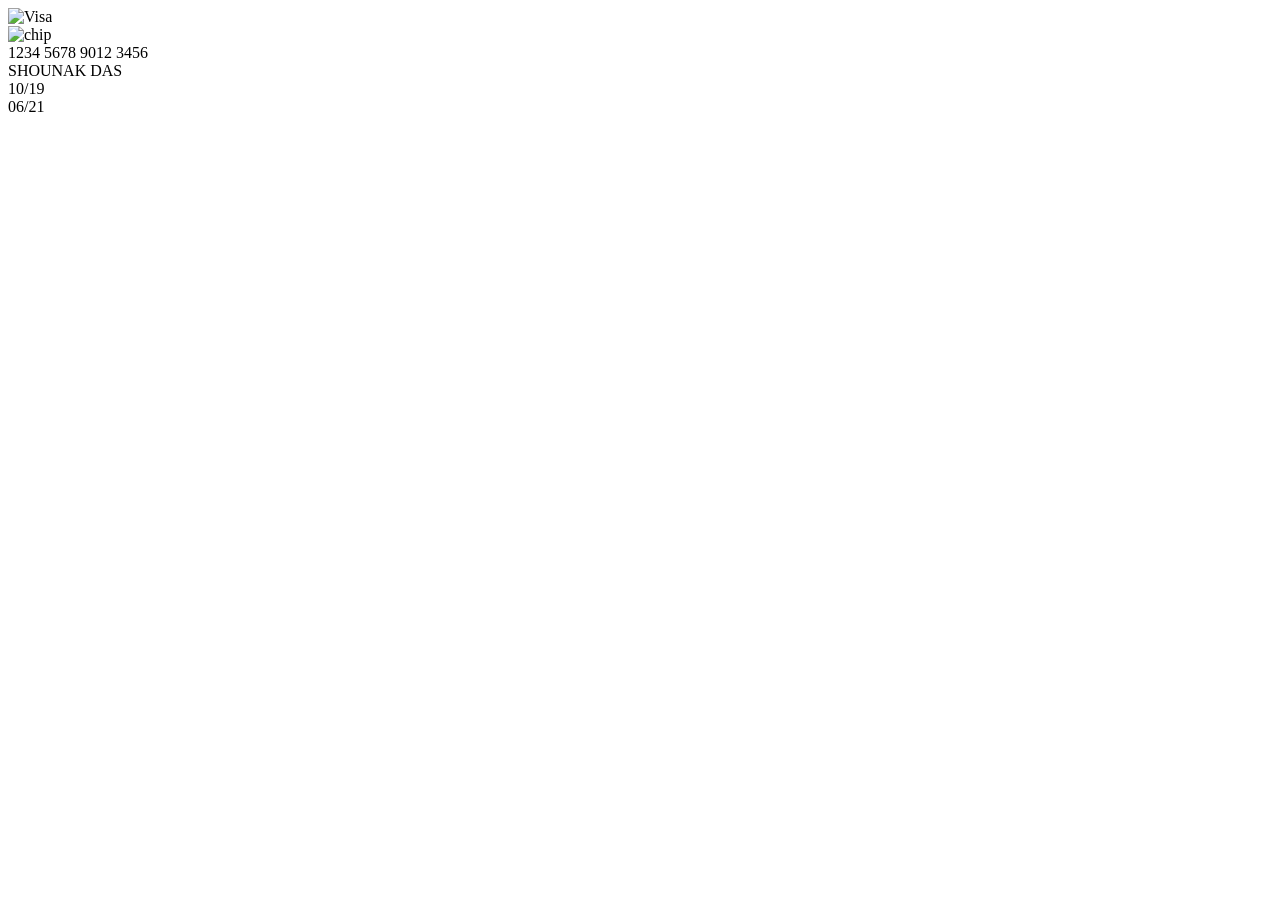
==== C44-GlassMorphismDebitCard/index.html @ c0e9c659 "added index.html" ====
<!DOCTYPE html>
<html lang="en">

<head>
    <meta charset="UTF-8" />
    <meta http-equiv="X-UA-Compatible" content="IE=edge" />
    <meta name="viewport" content="width=device-width, initial-scale=1.0" />
    <link rel="stylesheet" href="index.css" />
    <link rel="preconnect" href="https://fonts.gstatic.com">
    <link href="https://fonts.googleapis.com/css2?family=Josefin+Sans:wght@300;400&display=swap" rel="stylesheet">
    <link href="https://fonts.googleapis.com/css2?family=Nunito:wght@300;400&display=swap" rel="stylesheet">
    <title>Glassmorphism Debit Card</title>
</head>

<body>
    <div class="circles">
        <div class="circle circle-1"></div>
        <div class="circle circle-2"></div>
    </div>

    <div class="card-group">
        <div class="card">
            <div class="logo"><img
                    src=""
                    alt="Visa"></div>
            <div class="chip"><img src=""
                    alt="chip"></div>
            <div class="number">1234 5678 9012 3456</div>
            <div class="name">SHOUNAK DAS</div>
            <div class="from">10/19</div>
            <div class="to">06/21</div>
            <div class="ring"></div>
        </div>
    </div>
</body>

</html>
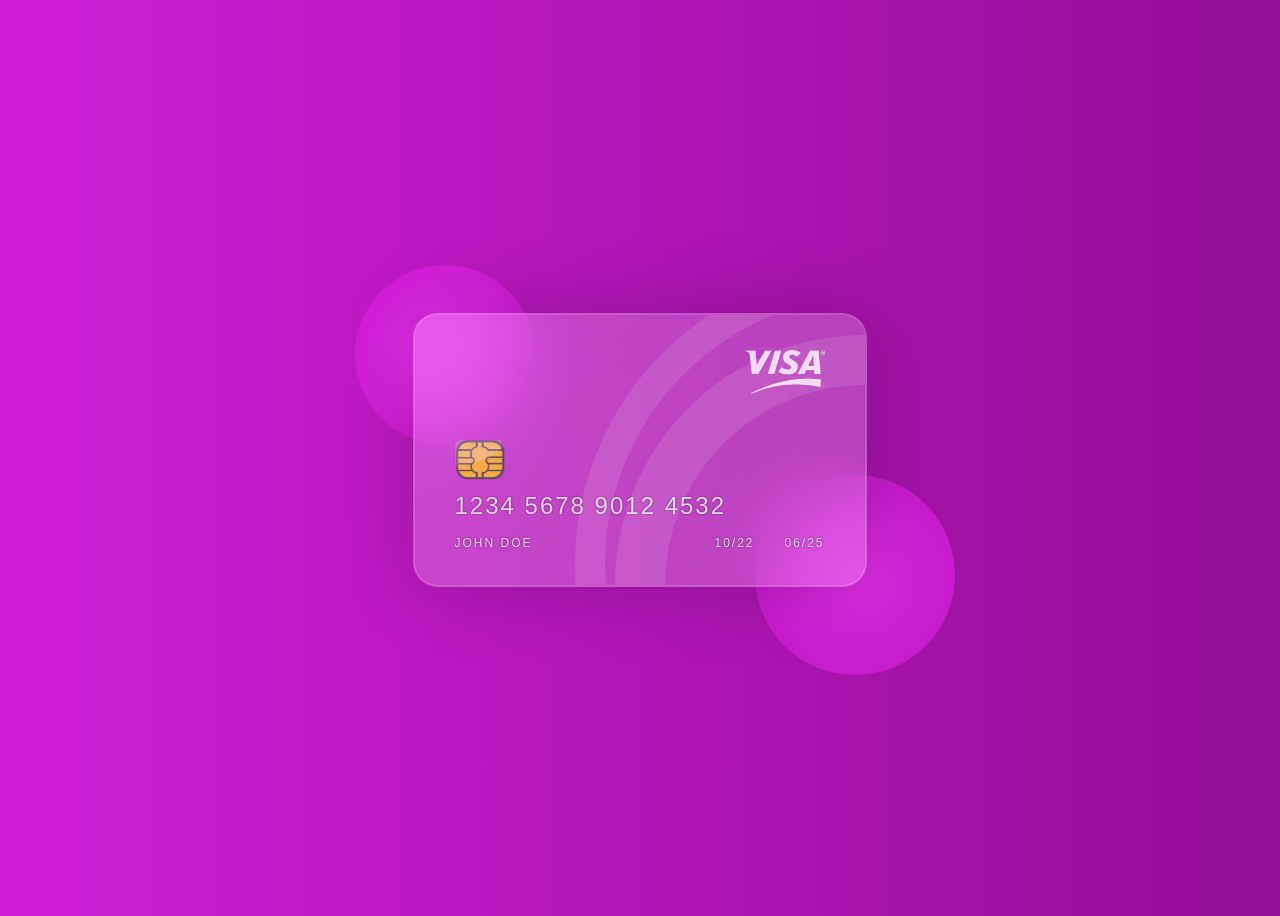
==== commit a0bf4b1a: "added GlassMorphismDebitCard files" ====
--- a/C44-GlassMorphismDebitCard/index.html
+++ b/C44-GlassMorphismDebitCard/index.html
@@ -21,14 +21,14 @@
     <div class="card-group">
         <div class="card">
             <div class="logo"><img
-                    src=""
+                    src="./visa.png"
                     alt="Visa"></div>
-            <div class="chip"><img src=""
+            <div class="chip"><img src="./chip.png"
                     alt="chip"></div>
-            <div class="number">1234 5678 9012 3456</div>
-            <div class="name">SHOUNAK DAS</div>
-            <div class="from">10/19</div>
-            <div class="to">06/21</div>
+            <div class="number">1234 5678 9012 4532</div>
+            <div class="name">JOHN DOE</div>
+            <div class="from">10/22</div>
+            <div class="to">06/25</div>
             <div class="ring"></div>
         </div>
     </div>
--- a/C44-GlassMorphismDebitCard/index.css
+++ b/C44-GlassMorphismDebitCard/index.css
@@ -0,0 +1,144 @@
+:root {
+    font-size: 24px;
+  }
+  
+  body {
+    background: #c614cc;
+    /* fallback for old browsers */
+    background: linear-gradient(to left, #920f96, #cf1ed5);
+    height: 100vh;
+    font-family: "Josefin Sans", sans-serif;
+  }
+  
+  /* Background circles start */
+  .circle {
+    position: absolute;
+    border-radius: 50%;
+    background: radial-gradient(#e634ec, #c614cc);
+  }
+  .circles {
+    position: absolute;
+    height: 270px;
+    width: 450px;
+    top: 50%;
+    left: 50%;
+    transform: translate(-50%, -50%);
+  }
+  .circle-1 {
+    height: 180px;
+    width: 180px;
+    top: -50px;
+    left: -60px;
+  }
+  .circle-2 {
+    height: 200px;
+    width: 200px;
+    bottom: -90px;
+    right: -90px;
+    opacity: 0.8;
+  }
+  /* Background circles end */
+  
+  .card-group {
+    position: absolute;
+    top: 50%;
+    left: 50%;
+    transform: translate(-50%, -50%);
+  }
+  
+  .card {
+    position: relative;
+    height: 270px;
+    width: 450px;
+    border-radius: 25px;
+    background: rgba(255, 255, 255, 0.2);
+    backdrop-filter: blur(30px);
+    border: 2px solid rgba(255, 255, 255, 0.1);
+    box-shadow: 0 0 80px rgba(0, 0, 0, 0.2);
+    overflow: hidden;
+  }
+  
+  .logo img,
+  .chip img,
+  .number,
+  .name,
+  .from,
+  .to,
+  .ring {
+    position: absolute; /* All items inside card should have absolute position */
+  }
+  
+  .logo img {
+    top: 35px;
+    right: 40px;
+    width: 80px;
+    height: auto;
+    opacity: 0.8;
+  }
+  
+  .chip img {
+    top: 120px;
+    left: 40px;
+    width: 50px;
+    height: auto;
+    opacity: 0.8;
+  }
+  
+  .number,
+  .name,
+  .from,
+  .to {
+    color: rgba(255, 255, 255, 0.8);
+    font-weight: 400;
+    letter-spacing: 2px;
+    text-shadow: 0 0 2px rgba(0, 0, 0, 0.6);
+  }
+  
+  .number {
+    left: 40px;
+    bottom: 65px;
+    font-family: "Nunito", sans-serif;
+  }
+  
+  .name {
+    font-size: 0.5rem;
+    left: 40px;
+    bottom: 35px;
+  }
+  
+  .from {
+    font-size: 0.5rem;
+    bottom: 35px;
+    right: 110px;
+  }
+  
+  .to {
+    font-size: 0.5rem;
+    bottom: 35px;
+    right: 40px;
+  }
+  
+  /* The two rings on the card background */
+  .ring {
+    height: 500px;
+    width: 500px;
+    border-radius: 50%;
+    background: transparent;
+    border: 50px solid rgba(255, 255, 255, 0.1);
+    bottom: -250px;
+    right: -250px;
+    box-sizing: border-box;
+  }
+  
+  .ring::after {
+    content: "";
+    position: absolute;
+    height: 600px;
+    width: 600px;
+    border-radius: 50%;
+    background: transparent;
+    border: 30px solid rgba(255, 255, 255, 0.1);
+    bottom: -80px;
+    right: -110px;
+    box-sizing: border-box;
+  }
